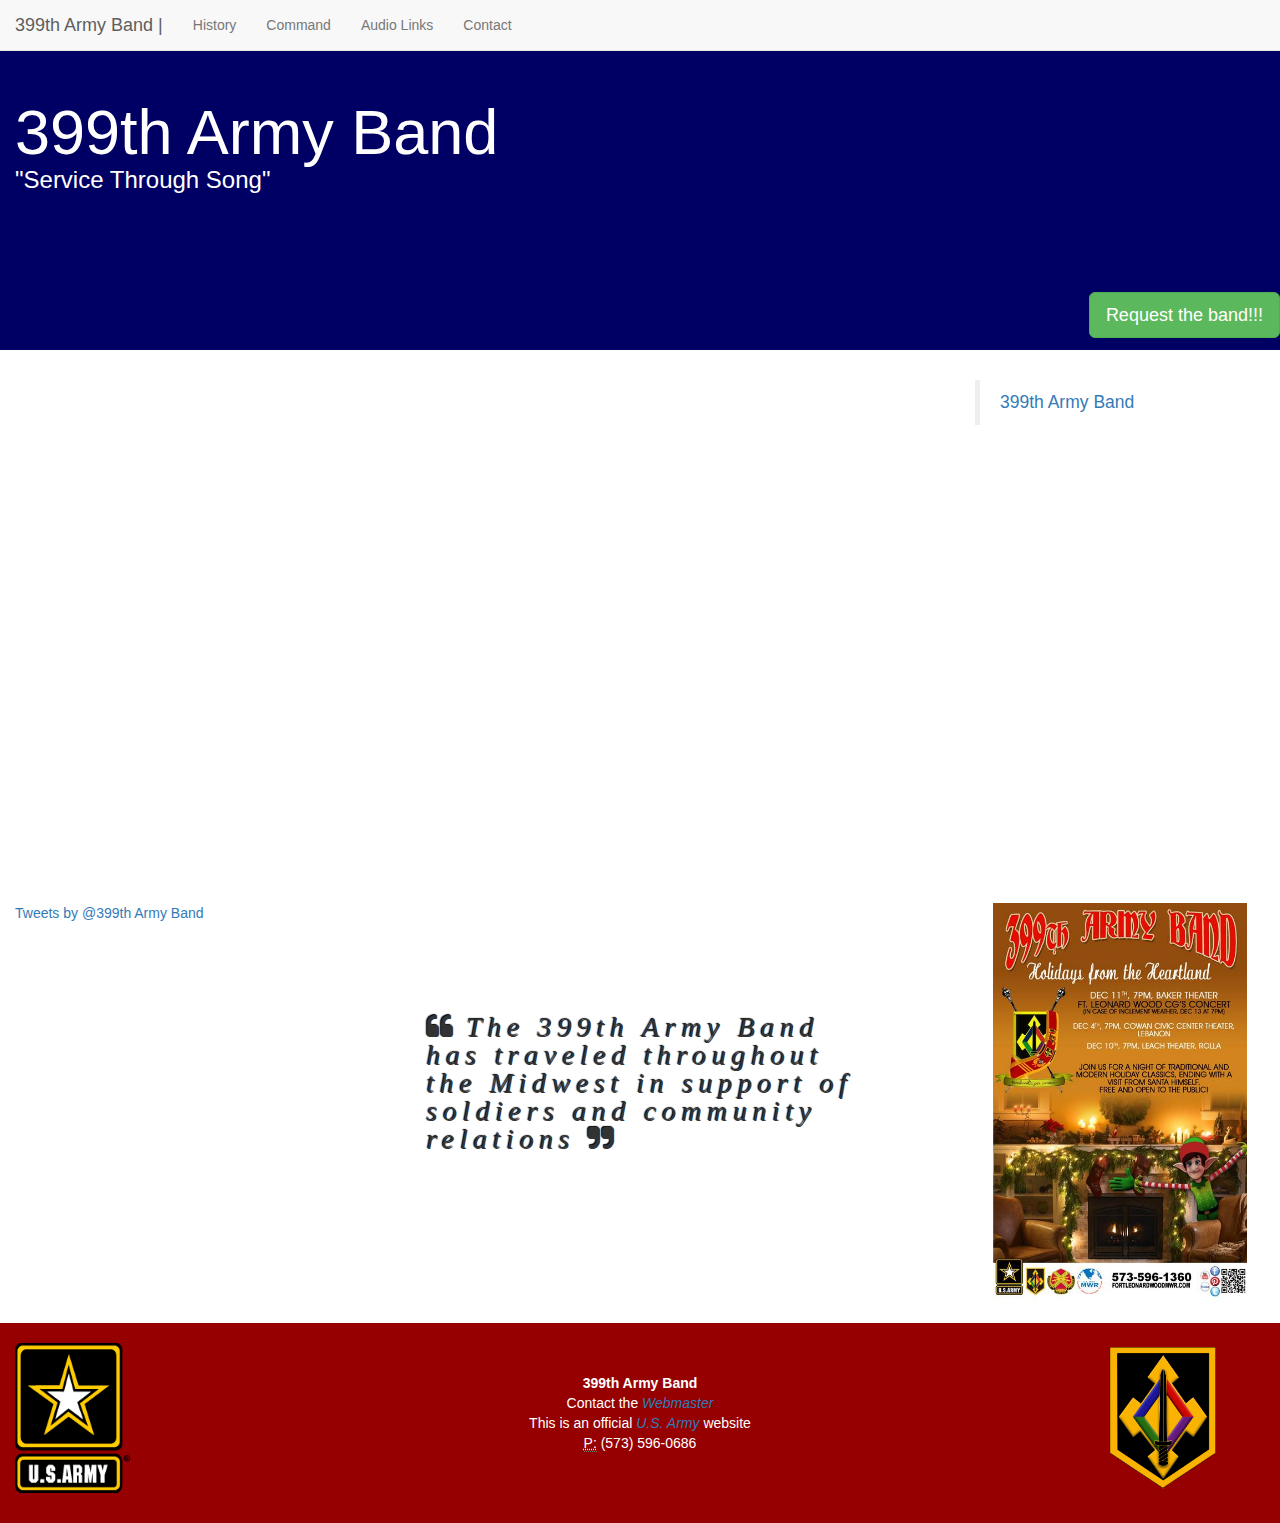
==== index.html @ 6346dfbb "BS399thAB" ====
<!DOCTYPE html>
<html lang="en">
  <head>
    <meta charset="utf-8">
    <meta http-equiv="X-UA-Compatible" content="IE=edge">
    <meta name="viewport" content="width=device-width, initial-scale=1">
    <!-- The above 3 meta tags *must* come first in the head; any other head content must come *after* these tags -->
    <title>Bootstrap 101 Template</title>
    <link href="style/normalize.css" type="text/css" rel="stylesheet">
    <!-- Bootstrap -->
    <link href="style/bootstrap.min.css" rel="stylesheet">
    <link type="text/css" rel="stylesheet" href="style/main.css">
    <link rel="stylesheet" href="https://maxcdn.bootstrapcdn.com/font-awesome/4.5.0/css/font-awesome.min.css">
    <!-- HTML5 shim and Respond.js for IE8 support of HTML5 elements and media queries -->
    <!-- WARNING: Respond.js doesn't work if you view the page via file:// -->
    <!--[if lt IE 9]>
      <script src="https://oss.maxcdn.com/html5shiv/3.7.2/html5shiv.min.js"></script>
      <script src="https://oss.maxcdn.com/respond/1.4.2/respond.min.js"></script>
    <![endif]-->
  </head>
  <body>
          <!-- social media plugins -->
<div id="fb-root"></div> <!-- facebook widget -->
    <script>(function(d, s, id) {
      var js, fjs = d.getElementsByTagName(s)[0];
      if (d.getElementById(id)) return;
      js = d.createElement(s); js.id = id;
      js.src = "//connect.facebook.net/en_US/sdk.js#xfbml=1&version=v2.5&appId=382782901921861";
      fjs.parentNode.insertBefore(js, fjs);
    }(document, 'script', 'facebook-jssdk'));</script>
    <script src="https://apis.google.com/js/platform.js"></script> <!-- youtube button -->
    <script>window.twttr = (function(d, s, id) {   //twitter widget
        var js, fjs = d.getElementsByTagName(s)[0],
            t = window.twttr || {};
          if (d.getElementById(id)) return t;
          js = d.createElement(s);
          js.id = id;
          js.src = "https://platform.twitter.com/widgets.js";
          fjs.parentNode.insertBefore(js, fjs);
          t._e = [];
          t.ready = function(f) {
            t._e.push(f);
          };
          return t;
        }(document, "script", "twitter-wjs"));</script>  
    <script type="text/javascript" href="script/main.js"></script> <!-- twiter button -->
      <script>!function(d,s,id){var js,fjs=d.getElementsByTagName(s)[0],p=/^http:/.test(d.location)?'http':'https';if(!d.getElementById(id)){js=d.createElement(s);js.id=id;js.src=p+'://platform.twitter.com/widgets.js';fjs.parentNode.insertBefore(js,fjs);}}(document, 'script', 'twitter-wjs');</script>
    <!-- end of the plug-ins -->
    <!-- navbar at the top of the page -->
    <nav class="navbar navbar-default navbar-fixed-top">
        <div class="container-fluid">
            <!-- brand and toggle get grouped together -->
            <div class="navbar-header">
                <button type="button" class="navbar-toggle collapsed" data-toggle="collapse" data-target="#collapseMenu" aria-expanded="false">
                    <span class="sr-only">Toggle Navagation</span>
                    <span class="icon-bar"></span>
                    <span class="icon-bar"></span>
                    <span class="icon-bar"></span>
                </button>
                <a class="navbar-brand" href="index.html">399th Army Band |</a>
            </div>
        <div class="collapse navbar-collapse" id="collapseMenu">
            <ul class="nav navbar-nav">
                <li><a href="contact.html">History<span class="sr-only">(current)</span></a></li>
                <li class="dropdown">
                <a href="contact.html" class="dropdown-toggle" data-toggle="dropdown" role="button" aria-haspopup="true" aria-expanded="false">Command<span class="carat"></span></a>
                    <ul class="dropdown-menu">
                        <li><a href="contact.html">Commander</a></li>
                        <li><a href="contact.html">1SG</a></li>
                    </ul>
                </li>
                <li><a href="contact.html">Audio Links</a></li>
                <li><a href="contact.html">Contact</a></li>
            </ul>   
        </div>
        </div>  
    </nav>
      
    <div class="jumbotron">
        <h1>399th Army Band</h1>
        <h3>"Service Through Song"</h3>
        <p><a class="btn btn-primary btn-success btn-lg pull-right" href="contact.html" role="button" id="jumboBtn">Request the band!!!</a></p>
    </div>
<!-- main content container -->
<div class="container-fluid">
    <div class="row">
        <!-- Embedded youtube video change the src="..." to update the video-->
        <div class="col-md-9"><div class="embed-responsive embed-responsive-16by9"> 
                <iframe class="embed-responsive-item" src="https://www.youtube.com/embed/o98TFDtMYoI" frameborder="0" allowfullscreen></iframe></div></div>
        <div class="col-md-3">
            <!-- facebook widget -->
        <div class="fb-page hidden-xs hidden-sm embed-responsive-item" data-href="https://www.facebook.com/399tharmyband" data-tabs="timeline, events" data-width="320" data-height="auto" data-small-header="false" data-adapt-container-width="true" data-hide-cover="false" data-show-facepile="false"><div class="fb-xfbml-parse-ignore"><blockquote cite="https://www.facebook.com/399tharmyband"><a href="https://www.facebook.com/399tharmyband">399th Army Band</a></blockquote></div></div>
        </div>
        <!-- centered row for social media icons for small devices -->
        <div class="row row-centered">
            <div class="col-sm-3 col-xs-3"></div>
            <div class="col-sm-2 col-xs-2">
            <div class="hidden-md hidden-lg"> <!-- facebook -->
                <a href="http://www.facebook.com/399tharmyband"><span class="fa fa-facebook-square fa-5x"></span></a></div></div>
            <div class="col-sm-2 col-xs-2">
            <div class="hidden-md hidden-lg"> <!-- youtube -->
                <div class="" data-channelid="UCaGsAfXak_LLbzg8EQId4_A" data-layout="default" data-count="hidden"><span class="fa fa-youtube-square  fa-5x" style="color:#e52d27;"></span></div></div></div>
            <div class="col-sm-2 col-xs-2">
            <div class="hidden-md hidden-lg">  <!-- twitter -->
             <a href="https://twitter.com/399armyband" data-show-count="false" data-size="large" data-dnt="true"><span class="fa fa-twitter fa-5x"></span></a></div></div>
            <div class="col-sm-3 col-xs-3"></div>
        </div>
    </div>
    <div class="row" style="height:400px;"> 
        <!-- twitter widget -->
         <div class="col-md-3 hidden-xs hidden-sm">
            <a class="twitter-timeline"; data-widget-id="600720083413962752" href="https://twitter.com/399armyband" width="320" height="400">
              Tweets by @399th Army Band
            </a>
        </div>
        <!-- mission statement -->
        <div class="col-md-1"></div>
        <div class="col-md-4 vcenter hidden-sm hidden-xs">
        <h4 class="fa fa-2x mission" style="font-style: italic;"><span class="fa fa-quote-left fa-1x fa-pull-left"></span>The 399th Army Band has traveled throughout the Midwest in support of soldiers and community relations <span class="fa fa-quote-right fa-1x"></span></h4>
        </div>
        <div class="col-md-1"></div>
        <!-- to change picture refer to main.css -->
         <div class="col-md-3 hidden-sm hidden-xs">
             <div class="left-col-img"></div>
        </div>
        <div class="col-sm-12 text-center hidden-lg hidden-md">
             <div class="left-col-img-small"></div>
        </div>   
    </div>
    </div>
     <!-- footer container -->
<div class="container-fluid">
    <div class="row">
      <footer>
          <div class="col-md-4 hidden-sm hidden-xs"><a href="http://www.army.mil"><img style="margin-top:20px;" width="115" height="150" src="images/army_brand.png"></a></div>
          <div class="col-md-4" style="text-align:center; margin-top:50px;">
              <strong>399th Army Band</strong><br>
                  Contact the <a href=""><em>Webmaster</em></a><br>
                  This is an official <a href="http://www.army.mil"><em>U.S. Army</em></a> website<br>
                  <abbr title="Phone">P:</abbr> (573) 596-0686</div>
          <div class="col-md-4 hidden-sm hidden-xs"><a href="http://www.wood.army.mil"><img style="margin-top:20px;margin-left:60%;" width="115" height="150" src="images/MSCoEFLW.png"></a></div>
    
    </footer>
    </div>  
</div>
    <!-- jQuery (necessary for Bootstrap's JavaScript plugins) -->
    <script src="script/jquery-1.11.3.min.js"></script>
    <!-- Include all compiled plugins (below), or include individual files as needed -->
    <script src="script/bootstrap.min.js"></script>
  </body>
</html>
---- style/main.css ----
body {
    padding-top: 50px;
    
}
.vcenter {
    padding: 100px 0;
    }
.jumbotron {
    background-color: rgb(0, 0,100);
    height: 300px;
    color: #fff;
}
.jumbotron h1, h3 {
    margin: 0 15px;
}
.jumbotron p {
    font-size: 16px;
    font-weight: 500;
}
#jumboBtn {
    position:sticky;
    margin-top: 98px;
}
.center-block {
  width: 100px;
  display: block;
  margin-left: 20px;
  margin-right: auto;
}

.left-col-img-small {  
    background: url(../images/christmas2015.jpg) no-repeat; /* copy a .png or .jpeg file in the images folder and then update the name here and left-col-img */
    background-position: center center;
    background-size:contain;
    height: 400px;
}
.left-col-img {  
    background: url(../images/christmas2015.jpg) no-repeat;
    background-position: center center;
    background-size: contain;
    width: 320;
    height: 400px;
}
.mission {
    text-shadow: -1px -1px 1px black;
    text-size: 1.2em;
    letter-spacing: .2em;
}
footer {
    margin-top: 20px;
    margin-bottom: -1000px;
    height: 200px;
    width: 100%;
    background-color:#960000;
    color: #fff;
}
/*
footer a {
    font-weight: 600;
    color: #F2CA2C;
    display: block;
}
.footerPic{
   
}
 colors 
2B2B2B - gray
rgb(18, 69,1) - green

*/
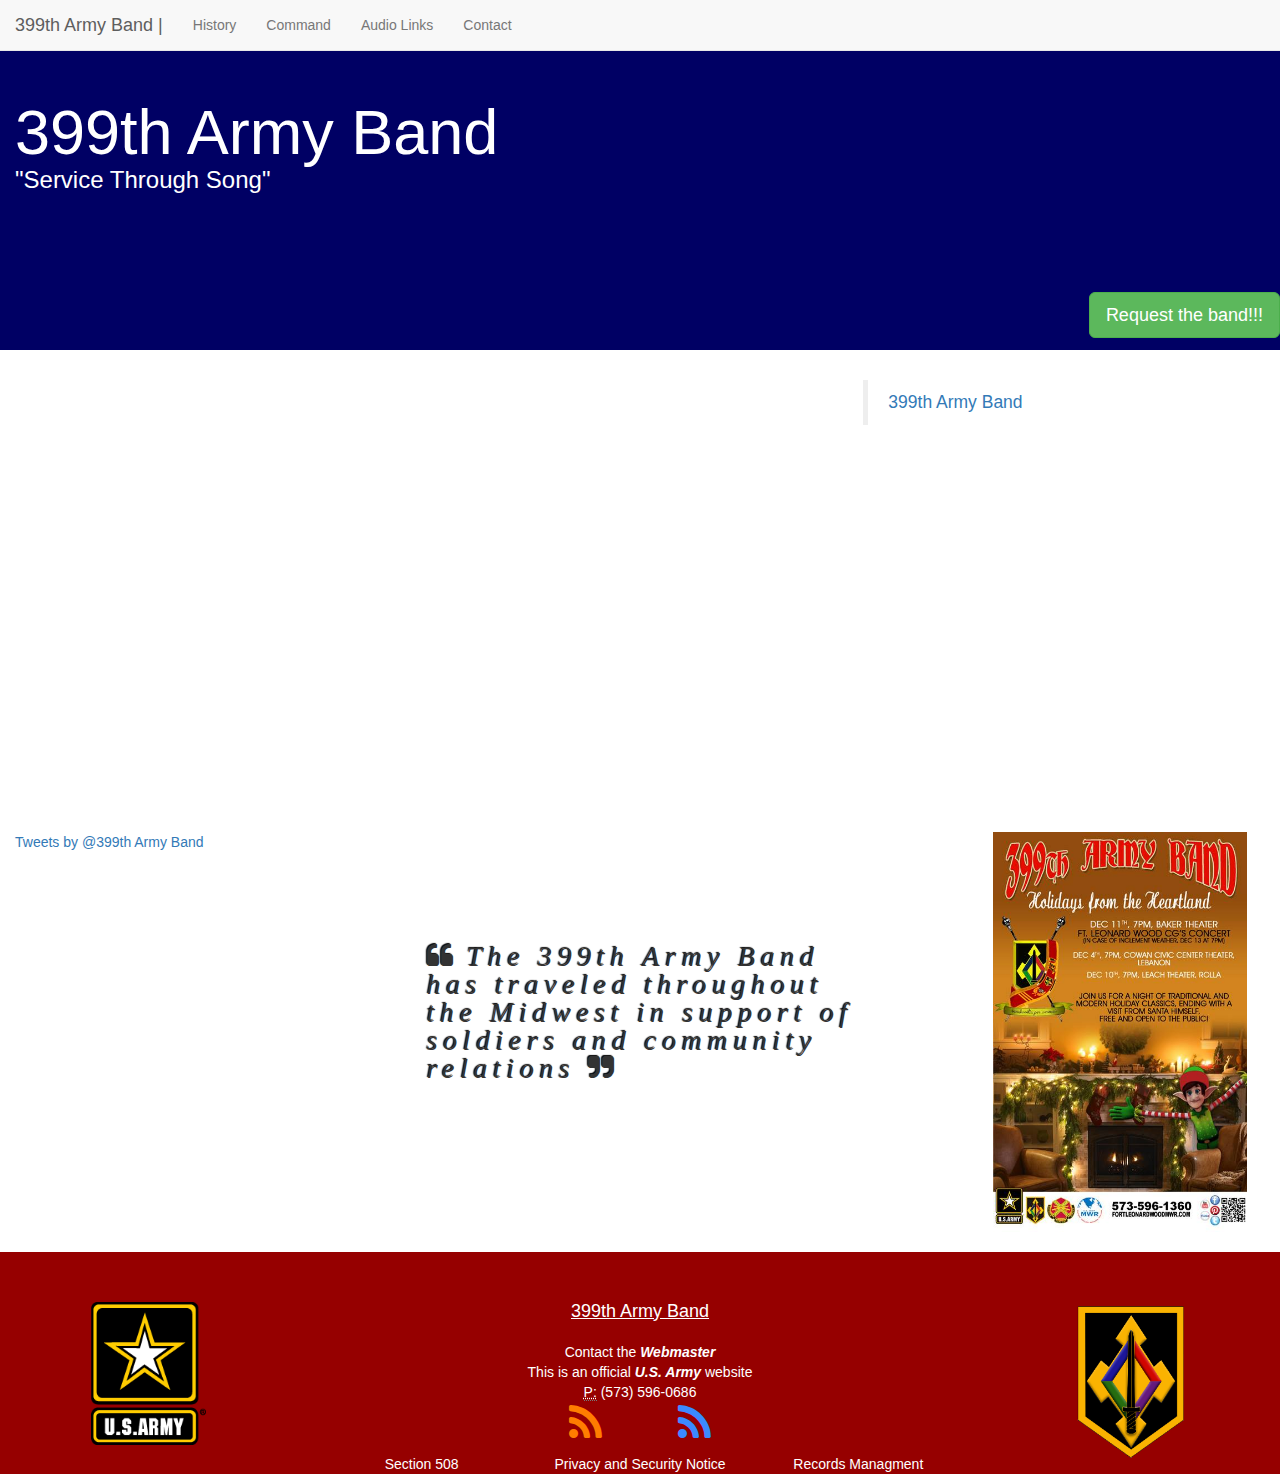
==== commit b5fce6a2: "Update to layout" ====
--- a/index.html
+++ b/index.html
@@ -44,37 +44,31 @@
           return t;
         }(document, "script", "twitter-wjs"));</script>  
     <script type="text/javascript" href="script/main.js"></script> <!-- twiter button -->
-      <script>!function(d,s,id){var js,fjs=d.getElementsByTagName(s)[0],p=/^http:/.test(d.location)?'http':'https';if(!d.getElementById(id)){js=d.createElement(s);js.id=id;js.src=p+'://platform.twitter.com/widgets.js';fjs.parentNode.insertBefore(js,fjs);}}(document, 'script', 'twitter-wjs');</script>
+    <script>!function(d,s,id){var js,fjs=d.getElementsByTagName(s)[0],p=/^http:/.test(d.location)?'http':'https';if(!d.getElementById(id)){js=d.createElement(s);js.id=id;js.src=p+'://platform.twitter.com/widgets.js';fjs.parentNode.insertBefore(js,fjs);}}(document, 'script', 'twitter-wjs');</script>
     <!-- end of the plug-ins -->
     <!-- navbar at the top of the page -->
     <nav class="navbar navbar-default navbar-fixed-top">
-        <div class="container-fluid">
-            <!-- brand and toggle get grouped together -->
-            <div class="navbar-header">
-                <button type="button" class="navbar-toggle collapsed" data-toggle="collapse" data-target="#collapseMenu" aria-expanded="false">
-                    <span class="sr-only">Toggle Navagation</span>
-                    <span class="icon-bar"></span>
-                    <span class="icon-bar"></span>
-                    <span class="icon-bar"></span>
-                </button>
+    <div class="container-fluid">
+        <!-- brand and toggle get grouped together -->
+        <div class="navbar-header">
+            <button type="button" class="navbar-toggle collapsed" data-toggle="collapse" data-target="#nav-bar" aria-expanded="false">
+                <span class="sr-only">Toggle Navagation</span>
+                <span class="icon-bar"></span>
+                <span class="icon-bar"></span>
+                <span class="icon-bar"></span>
+            </button>
                 <a class="navbar-brand" href="index.html">399th Army Band |</a>
-            </div>
-        <div class="collapse navbar-collapse" id="collapseMenu">
+        </div>
+        <div class="collapse navbar-collapse" id="nav-bar">
             <ul class="nav navbar-nav">
-                <li><a href="contact.html">History<span class="sr-only">(current)</span></a></li>
-                <li class="dropdown">
-                <a href="contact.html" class="dropdown-toggle" data-toggle="dropdown" role="button" aria-haspopup="true" aria-expanded="false">Command<span class="carat"></span></a>
-                    <ul class="dropdown-menu">
-                        <li><a href="contact.html">Commander</a></li>
-                        <li><a href="contact.html">1SG</a></li>
-                    </ul>
-                </li>
-                <li><a href="contact.html">Audio Links</a></li>
+                <li><a href="history.html">History<span class="sr-only">(current)</span></a></li>
+                <li><a href="command.html">Command</a></li>
+                <li><a href="audio.html">Audio Links</a></li>
                 <li><a href="contact.html">Contact</a></li>
             </ul>   
         </div>
-        </div>  
-    </nav>
+    </div>  
+</nav>
       
     <div class="jumbotron">
         <h1>399th Army Band</h1>
@@ -82,30 +76,30 @@
         <p><a class="btn btn-primary btn-success btn-lg pull-right" href="contact.html" role="button" id="jumboBtn">Request the band!!!</a></p>
     </div>
 <!-- main content container -->
-<div class="container-fluid">
-    <div class="row">
+<div class="container-fluid"><!-- social media containers  -->
+
         <!-- Embedded youtube video change the src="..." to update the video-->
-        <div class="col-md-9"><div class="embed-responsive embed-responsive-16by9"> 
+        <div class="col-md-8"><div class="embed-responsive embed-responsive-16by9"> 
                 <iframe class="embed-responsive-item" src="https://www.youtube.com/embed/o98TFDtMYoI" frameborder="0" allowfullscreen></iframe></div></div>
-        <div class="col-md-3">
+        <div class="col-md-3">                        <!-- youtube link goes ^^ here -->
             <!-- facebook widget -->
-        <div class="fb-page hidden-xs hidden-sm embed-responsive-item" data-href="https://www.facebook.com/399tharmyband" data-tabs="timeline, events" data-width="320" data-height="auto" data-small-header="false" data-adapt-container-width="true" data-hide-cover="false" data-show-facepile="false"><div class="fb-xfbml-parse-ignore"><blockquote cite="https://www.facebook.com/399tharmyband"><a href="https://www.facebook.com/399tharmyband">399th Army Band</a></blockquote></div></div>
-        </div>
+        <div class="fb-page hidden-xs hidden-sm" data-href="https://www.facebook.com/399tharmyband" data-tabs="timeline, events" data-width="320" data-height="auto" data-small-header="false" data-adapt-container-width="true" data-hide-cover="false" data-show-facepile="false"><div class="fb-xfbml-parse-ignore"><blockquote  cite="https://www.facebook.com/399tharmyband"><a href="https://www.facebook.com/399tharmyband">399th Army Band</a></blockquote></div></div>
+        </div><!-- end facebook widget -->
         <!-- centered row for social media icons for small devices -->
         <div class="row row-centered">
             <div class="col-sm-3 col-xs-3"></div>
             <div class="col-sm-2 col-xs-2">
             <div class="hidden-md hidden-lg"> <!-- facebook -->
                 <a href="http://www.facebook.com/399tharmyband"><span class="fa fa-facebook-square fa-5x"></span></a></div></div>
+            <!-- small social media icons -->
             <div class="col-sm-2 col-xs-2">
             <div class="hidden-md hidden-lg"> <!-- youtube -->
-                <div class="" data-channelid="UCaGsAfXak_LLbzg8EQId4_A" data-layout="default" data-count="hidden"><span class="fa fa-youtube-square  fa-5x" style="color:#e52d27;"></span></div></div></div>
+                <div class="" data-channelid="UCaGsAfXak_LLbzg8EQId4_A" data-layout="default" data-count="hidden"><span class="fa fa-youtube-square  fa-5x" style="color:#e52d27;"></span></div></div></div> <!-- small social media icons -->
             <div class="col-sm-2 col-xs-2">
             <div class="hidden-md hidden-lg">  <!-- twitter -->
              <a href="https://twitter.com/399armyband" data-show-count="false" data-size="large" data-dnt="true"><span class="fa fa-twitter fa-5x"></span></a></div></div>
             <div class="col-sm-3 col-xs-3"></div>
         </div>
-    </div>
     <div class="row" style="height:400px;"> 
         <!-- twitter widget -->
          <div class="col-md-3 hidden-xs hidden-sm">
@@ -127,25 +121,45 @@
              <div class="left-col-img-small"></div>
         </div>   
     </div>
+    </div><!-- end of the social media containers -->
+<!-- end of main content -->
+<!-- footer -->
+<div class="row" style="margin-top 20px;">
+  <div class="col-sm-12 col-lg-12 col-md-12 col-xs-12">
+    <footer>
+    <div class="row"> <!-- level 2 -->
+      <div class="col-lg-3 col-md-3 col-sm-3 col-xs-3" style="margin-top:50px;">
+        <!-- U.S. Army Str -->
+        <a href="http://www.army.mil"><img class="img-responsive" style="margin:0 auto;" width="115" height="150" alt="U.S. Army Star" src="images/army_brand.png"></a> 
+      </div>
+      <div class="col-lg-6 col-md-5 col-sm-6 col-xs-6 text-center" style="margin-top:50px;">
+      <h4 style="text-decoration:underline; padding:0; margin:0;">399th Army Band</h4><br>
+                  Contact the <a href=""><strong><em>Webmaster</em></strong></a><br>
+                  This is an official <a href="http://www.army.mil"><strong><em>U.S. Army</em></strong></a> website<br>
+                  <abbr title="Phone">P:</abbr> (573) 596-0686
+      <div class="row"><!-- level 3 feeds -->
+          <div class="col-sm-4"></div>
+      <div class="col-sm-2"><span class="fa fa-rss fa-3x" style="color:#FF7D00"></span></div>
+      <div class="col-sm-2"><span class="fa fa-rss fa-3x" style="color:#3B8AFF;"></span></div>
+          <div class="col-sm-4"></div>
+      </div>
+      <div class="row" style="margin-top:10px;"> <!-- level 4 links -->
+      <div class="col-sm-4"><a style="text-decortation:none; color:#fff" href="http://dodcio.defense.gov/DoDSection508/Std_Stmt.aspx">Section 508</a></div>
+      <div class="col-sm-4"><a style="text-decortation:none; color:#fff;" href="http://www.wood.army.mil/warninginformation.htm">Privacy and Security Notice</a></div>
+      <div class="col-sm-4"><a style="text-decortation:none; color:#fff;\" href="https://www.rmda.army.mil/">Records Managment</a></div>
+        </div></div>
+      <div class="col-lg-3 col-md-3 col-sm-3 col-xs-3 text-center" style="margin-top:50px;">
+        <!-- MSCoE patch -->
+        <a href="http://www.wood.army.mil"><img class="img-responsive" style="margin:0 auto;" width="115" height="150" alt="Manuever Support Center of Excellence" src="images/MSCoEFLW.png"></a>
+      </div>
     </div>
-     <!-- footer container -->
-<div class="container-fluid">
-    <div class="row">
-      <footer>
-          <div class="col-md-4 hidden-sm hidden-xs"><a href="http://www.army.mil"><img style="margin-top:20px;" width="115" height="150" src="images/army_brand.png"></a></div>
-          <div class="col-md-4" style="text-align:center; margin-top:50px;">
-              <strong>399th Army Band</strong><br>
-                  Contact the <a href=""><em>Webmaster</em></a><br>
-                  This is an official <a href="http://www.army.mil"><em>U.S. Army</em></a> website<br>
-                  <abbr title="Phone">P:</abbr> (573) 596-0686</div>
-          <div class="col-md-4 hidden-sm hidden-xs"><a href="http://www.wood.army.mil"><img style="margin-top:20px;margin-left:60%;" width="115" height="150" src="images/MSCoEFLW.png"></a></div>
-    
-    </footer>
-    </div>  
-</div>
+    </div>
+   </footer>
+</div> 
+<!-- end of  the footer container -->
     <!-- jQuery (necessary for Bootstrap's JavaScript plugins) -->
     <script src="script/jquery-1.11.3.min.js"></script>
     <!-- Include all compiled plugins (below), or include individual files as needed -->
     <script src="script/bootstrap.min.js"></script>
   </body>
-</html>+</html>
--- a/style/main.css
+++ b/style/main.css
@@ -17,10 +17,14 @@
     font-size: 16px;
     font-weight: 500;
 }
+#contactCarousel img {
+    height=300px;
+}
 #jumboBtn {
     position:sticky;
     margin-top: 98px;
 }
+
 .center-block {
   width: 100px;
   display: block;
@@ -36,6 +40,7 @@
 }
 .left-col-img {  
     background: url(../images/christmas2015.jpg) no-repeat;
+    margin: 0 auto;
     background-position: center center;
     background-size: contain;
     width: 320;
@@ -48,21 +53,35 @@
 }
 footer {
     margin-top: 20px;
-    margin-bottom: -1000px;
-    height: 200px;
-    width: 100%;
+    height: auto;
+    width: auto;
     background-color:#960000;
     color: #fff;
 }
+footer a {
+    color:#fff;
+}
+.band-pic {
+    height: 400px;
+    width: 640;
+    margin-top: 20px;
+    background-image: url(../images/bandPic.jpg);
+    background-size: contain;
+    background-repeat: no-repeat;
+    
+}
+.his-main h2 {
+    font-size: 40px;
+}
+.his-main h4 {
+    font-size: 28px;
+    font-weight: 400;
+}
+.small-device-contact {
+    font-size: 1.2em;
+    text-align-last: center;
+}
 /*
-footer a {
-    font-weight: 600;
-    color: #F2CA2C;
-    display: block;
-}
-.footerPic{
-   
-}
  colors 
 2B2B2B - gray
 rgb(18, 69,1) - green
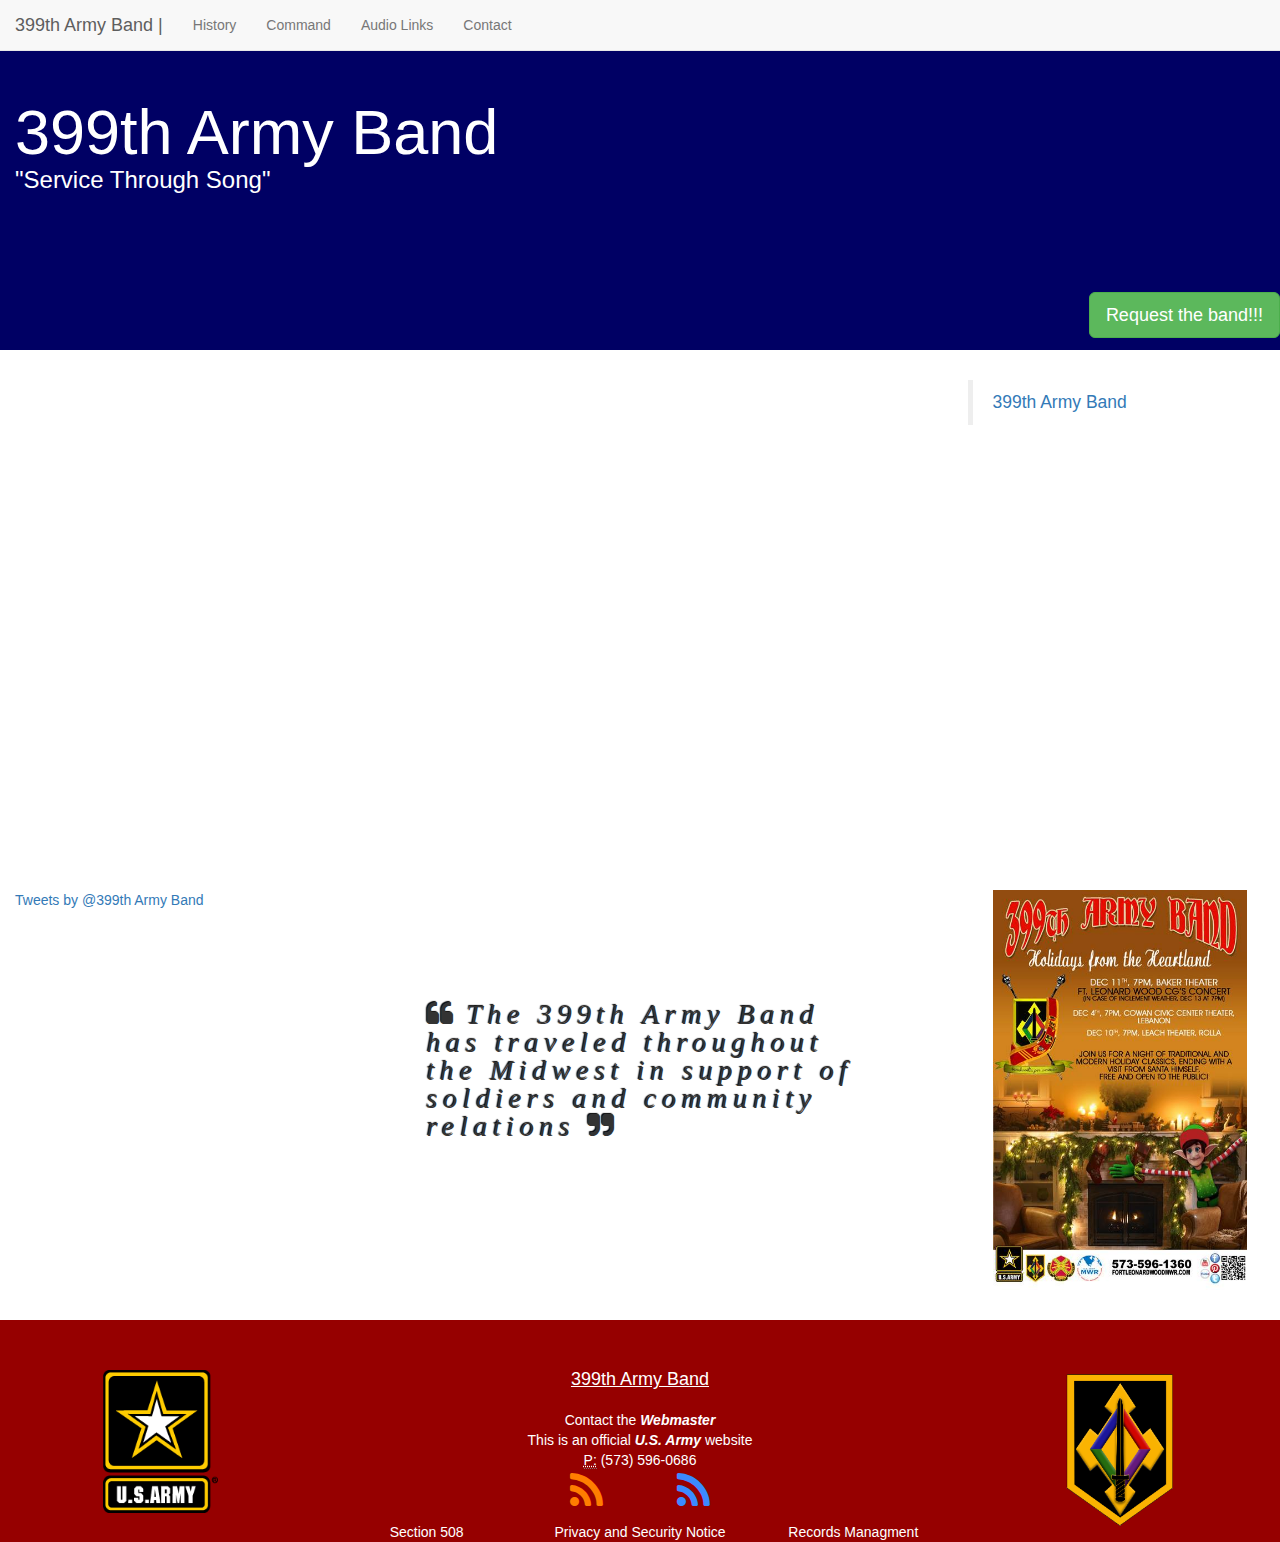
==== commit 2686174b: "Added audio player" ====
--- a/index.html
+++ b/index.html
@@ -79,7 +79,7 @@
 <div class="container-fluid"><!-- social media containers  -->
 
         <!-- Embedded youtube video change the src="..." to update the video-->
-        <div class="col-md-8"><div class="embed-responsive embed-responsive-16by9"> 
+        <div class="col-md-9"><div class="embed-responsive embed-responsive-16by9"> 
                 <iframe class="embed-responsive-item" src="https://www.youtube.com/embed/o98TFDtMYoI" frameborder="0" allowfullscreen></iframe></div></div>
         <div class="col-md-3">                        <!-- youtube link goes ^^ here -->
             <!-- facebook widget -->
@@ -124,10 +124,9 @@
     </div><!-- end of the social media containers -->
 <!-- end of main content -->
 <!-- footer -->
-<div class="row" style="margin-top 20px;">
-  <div class="col-sm-12 col-lg-12 col-md-12 col-xs-12">
+<div style="margin-top:30px;">
     <footer>
-    <div class="row"> <!-- level 2 -->
+    <div class="row" style="margin:0;"> <!-- level 2 -->
       <div class="col-lg-3 col-md-3 col-sm-3 col-xs-3" style="margin-top:50px;">
         <!-- U.S. Army Str -->
         <a href="http://www.army.mil"><img class="img-responsive" style="margin:0 auto;" width="115" height="150" alt="U.S. Army Star" src="images/army_brand.png"></a> 
@@ -153,10 +152,9 @@
         <a href="http://www.wood.army.mil"><img class="img-responsive" style="margin:0 auto;" width="115" height="150" alt="Manuever Support Center of Excellence" src="images/MSCoEFLW.png"></a>
       </div>
     </div>
-    </div>
    </footer>
 </div> 
-<!-- end of  the footer container -->
+<!-- end of  the footer -->
     <!-- jQuery (necessary for Bootstrap's JavaScript plugins) -->
     <script src="script/jquery-1.11.3.min.js"></script>
     <!-- Include all compiled plugins (below), or include individual files as needed -->
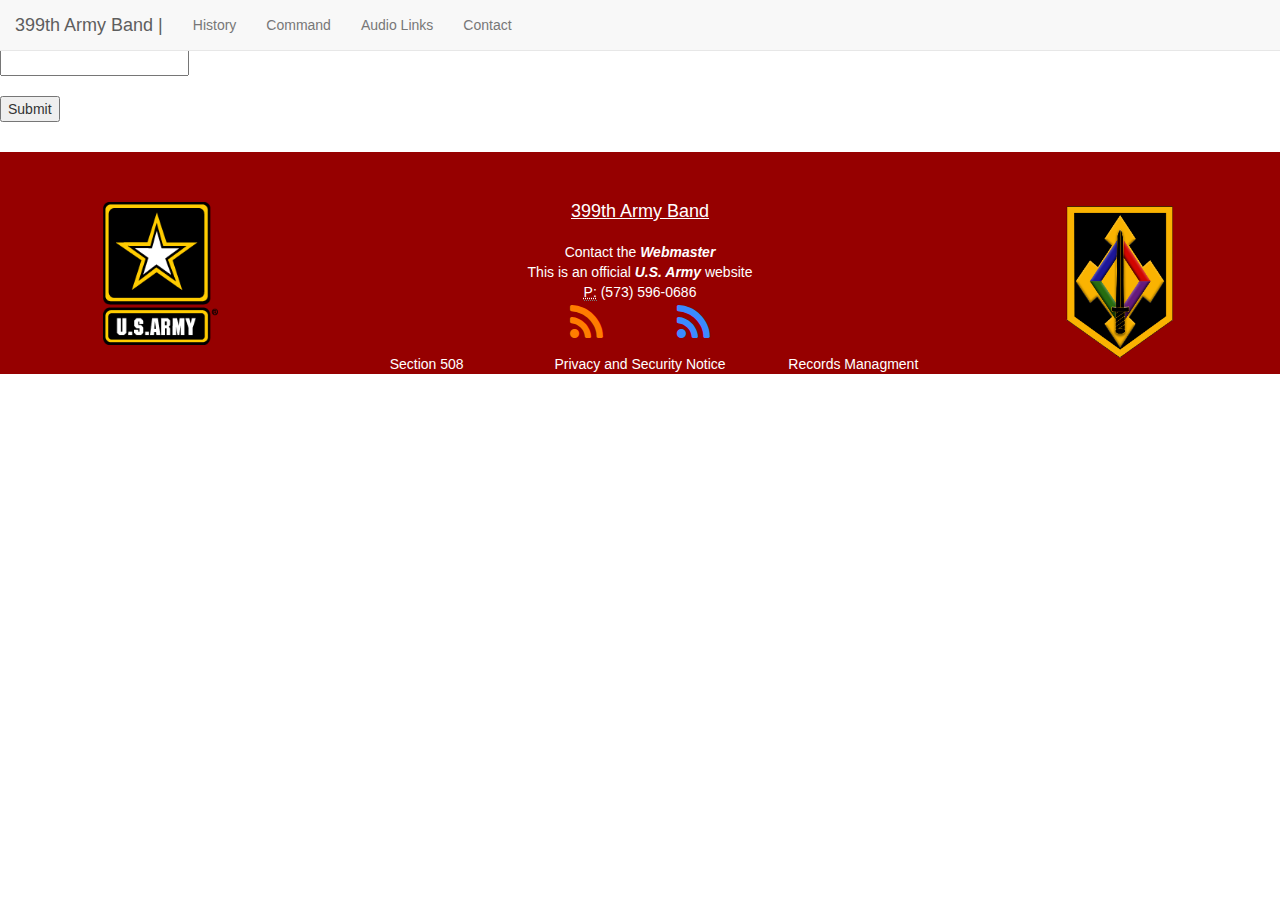
==== commit f95759ea: "V 2.0" ====
--- a/index.html
+++ b/index.html
@@ -5,7 +5,10 @@
     <meta http-equiv="X-UA-Compatible" content="IE=edge">
     <meta name="viewport" content="width=device-width, initial-scale=1">
     <!-- The above 3 meta tags *must* come first in the head; any other head content must come *after* these tags -->
-    <title>Bootstrap 101 Template</title>
+      <!-- SEO meta Tag -->
+    <title>399th | Home</title>
+    <meta name="description" content="This is the official website of the 399th Army Band">
+    <meta name="keywords" content="399th, Army, Band, Fort, Leonard, Wood, Missouri, MO, Music, Ceremony, Rock, Rough, Riders, Brass, quintet, Jazz, Combo, histor, contact, the, command, home">
     <link href="style/normalize.css" type="text/css" rel="stylesheet">
     <!-- Bootstrap -->
     <link href="style/bootstrap.min.css" rel="stylesheet">
@@ -17,35 +20,20 @@
       <script src="https://oss.maxcdn.com/html5shiv/3.7.2/html5shiv.min.js"></script>
       <script src="https://oss.maxcdn.com/respond/1.4.2/respond.min.js"></script>
     <![endif]-->
+      <script >
+      $(function () {
+  $('#emailLink').on('click', function (event) {
+    alert("Huh");
+    var email = 'timothy.e.kresse.mil@mail.mil';
+    var subject = 'Circle Around';
+    var emailBody = 'Some blah';
+    window.location = 'mailto:' + email + '?subject=' + subject + '&body=' +   emailBody;
+  });
+});
+      
+      </script>
   </head>
   <body>
-          <!-- social media plugins -->
-<div id="fb-root"></div> <!-- facebook widget -->
-    <script>(function(d, s, id) {
-      var js, fjs = d.getElementsByTagName(s)[0];
-      if (d.getElementById(id)) return;
-      js = d.createElement(s); js.id = id;
-      js.src = "//connect.facebook.net/en_US/sdk.js#xfbml=1&version=v2.5&appId=382782901921861";
-      fjs.parentNode.insertBefore(js, fjs);
-    }(document, 'script', 'facebook-jssdk'));</script>
-    <script src="https://apis.google.com/js/platform.js"></script> <!-- youtube button -->
-    <script>window.twttr = (function(d, s, id) {   //twitter widget
-        var js, fjs = d.getElementsByTagName(s)[0],
-            t = window.twttr || {};
-          if (d.getElementById(id)) return t;
-          js = d.createElement(s);
-          js.id = id;
-          js.src = "https://platform.twitter.com/widgets.js";
-          fjs.parentNode.insertBefore(js, fjs);
-          t._e = [];
-          t.ready = function(f) {
-            t._e.push(f);
-          };
-          return t;
-        }(document, "script", "twitter-wjs"));</script>  
-    <script type="text/javascript" href="script/main.js"></script> <!-- twiter button -->
-    <script>!function(d,s,id){var js,fjs=d.getElementsByTagName(s)[0],p=/^http:/.test(d.location)?'http':'https';if(!d.getElementById(id)){js=d.createElement(s);js.id=id;js.src=p+'://platform.twitter.com/widgets.js';fjs.parentNode.insertBefore(js,fjs);}}(document, 'script', 'twitter-wjs');</script>
-    <!-- end of the plug-ins -->
     <!-- navbar at the top of the page -->
     <nav class="navbar navbar-default navbar-fixed-top">
     <div class="container-fluid">
@@ -57,7 +45,7 @@
                 <span class="icon-bar"></span>
                 <span class="icon-bar"></span>
             </button>
-                <a class="navbar-brand" href="index.html">399th Army Band |</a>
+                <a class="navbar-brand" href="399th_home.html">399th Army Band |</a>
         </div>
         <div class="collapse navbar-collapse" id="nav-bar">
             <ul class="nav navbar-nav">
@@ -70,66 +58,23 @@
     </div>  
 </nav>
       
-    <div class="jumbotron">
-        <h1>399th Army Band</h1>
-        <h3>"Service Through Song"</h3>
-        <p><a class="btn btn-primary btn-success btn-lg pull-right" href="contact.html" role="button" id="jumboBtn">Request the band!!!</a></p>
-    </div>
-<!-- main content container -->
-<div class="container-fluid"><!-- social media containers  -->
-
-        <!-- Embedded youtube video change the src="..." to update the video-->
-        <div class="col-md-9"><div class="embed-responsive embed-responsive-16by9"> 
-                <iframe class="embed-responsive-item" src="https://www.youtube.com/embed/o98TFDtMYoI" frameborder="0" allowfullscreen></iframe></div></div>
-        <div class="col-md-3">                        <!-- youtube link goes ^^ here -->
-            <!-- facebook widget -->
-        <div class="fb-page hidden-xs hidden-sm" data-href="https://www.facebook.com/399tharmyband" data-tabs="timeline, events" data-width="320" data-height="auto" data-small-header="false" data-adapt-container-width="true" data-hide-cover="false" data-show-facepile="false"><div class="fb-xfbml-parse-ignore"><blockquote  cite="https://www.facebook.com/399tharmyband"><a href="https://www.facebook.com/399tharmyband">399th Army Band</a></blockquote></div></div>
-        </div><!-- end facebook widget -->
-        <!-- centered row for social media icons for small devices -->
-        <div class="row row-centered">
-            <div class="col-sm-3 col-xs-3"></div>
-            <div class="col-sm-2 col-xs-2">
-            <div class="hidden-md hidden-lg"> <!-- facebook -->
-                <a href="http://www.facebook.com/399tharmyband"><span class="fa fa-facebook-square fa-5x"></span></a></div></div>
-            <!-- small social media icons -->
-            <div class="col-sm-2 col-xs-2">
-            <div class="hidden-md hidden-lg"> <!-- youtube -->
-                <div class="" data-channelid="UCaGsAfXak_LLbzg8EQId4_A" data-layout="default" data-count="hidden"><span class="fa fa-youtube-square  fa-5x" style="color:#e52d27;"></span></div></div></div> <!-- small social media icons -->
-            <div class="col-sm-2 col-xs-2">
-            <div class="hidden-md hidden-lg">  <!-- twitter -->
-             <a href="https://twitter.com/399armyband" data-show-count="false" data-size="large" data-dnt="true"><span class="fa fa-twitter fa-5x"></span></a></div></div>
-            <div class="col-sm-3 col-xs-3"></div>
-        </div>
-    <div class="row" style="height:400px;"> 
-        <!-- twitter widget -->
-         <div class="col-md-3 hidden-xs hidden-sm">
-            <a class="twitter-timeline"; data-widget-id="600720083413962752" href="https://twitter.com/399armyband" width="320" height="400">
-              Tweets by @399th Army Band
-            </a>
-        </div>
-        <!-- mission statement -->
-        <div class="col-md-1"></div>
-        <div class="col-md-4 vcenter hidden-sm hidden-xs">
-        <h4 class="fa fa-2x mission" style="font-style: italic;"><span class="fa fa-quote-left fa-1x fa-pull-left"></span>The 399th Army Band has traveled throughout the Midwest in support of soldiers and community relations <span class="fa fa-quote-right fa-1x"></span></h4>
-        </div>
-        <div class="col-md-1"></div>
-        <!-- to change picture refer to main.css -->
-         <div class="col-md-3 hidden-sm hidden-xs">
-             <div class="left-col-img"></div>
-        </div>
-        <div class="col-sm-12 text-center hidden-lg hidden-md">
-             <div class="left-col-img-small"></div>
-        </div>   
-    </div>
-    </div><!-- end of the social media containers -->
-<!-- end of main content -->
+ <form action="mailto:stoddardj@ufl.edu"
+       method="post"
+       enctype="text/plain">
+     
+     <input type="text" name="lastname"><br><br>
+    <input type="submit" value="Submit">
+    
+</form>
+      
+      
 <!-- footer -->
 <div style="margin-top:30px;">
     <footer>
     <div class="row" style="margin:0;"> <!-- level 2 -->
       <div class="col-lg-3 col-md-3 col-sm-3 col-xs-3" style="margin-top:50px;">
         <!-- U.S. Army Str -->
-        <a href="http://www.army.mil"><img class="img-responsive" style="margin:0 auto;" width="115" height="150" alt="U.S. Army Star" src="images/army_brand.png"></a> 
+        <a href="http://www.army.mil"><img class="img-responsive" style="margin:0 auto;" title="U.S.Army" target="_blank" width="115" height="150" alt="U.S. Army Star" src="images/army_brand.png"></a> 
       </div>
       <div class="col-lg-6 col-md-5 col-sm-6 col-xs-6 text-center" style="margin-top:50px;">
       <h4 style="text-decoration:underline; padding:0; margin:0;">399th Army Band</h4><br>
@@ -138,8 +83,8 @@
                   <abbr title="Phone">P:</abbr> (573) 596-0686
       <div class="row"><!-- level 3 feeds -->
           <div class="col-sm-4"></div>
-      <div class="col-sm-2"><span class="fa fa-rss fa-3x" style="color:#FF7D00"></span></div>
-      <div class="col-sm-2"><span class="fa fa-rss fa-3x" style="color:#3B8AFF;"></span></div>
+      <div class="col-sm-2"><a href="http://www.army.mil/rss/" target="_blank" title="Rss"><span class="fa fa-rss fa-3x" style="color:#FF7D00"></span></a></div>
+      <div class="col-sm-2"><a href="http://www.army.mil/rss/podcasts/" target="_blank" title="Podcast"><span class="fa fa-rss fa-3x" style="color:#3B8AFF;"></span></a></div>
           <div class="col-sm-4"></div>
       </div>
       <div class="row" style="margin-top:10px;"> <!-- level 4 links -->
@@ -149,7 +94,7 @@
         </div></div>
       <div class="col-lg-3 col-md-3 col-sm-3 col-xs-3 text-center" style="margin-top:50px;">
         <!-- MSCoE patch -->
-        <a href="http://www.wood.army.mil"><img class="img-responsive" style="margin:0 auto;" width="115" height="150" alt="Manuever Support Center of Excellence" src="images/MSCoEFLW.png"></a>
+        <a href="http://www.wood.army.mil"><img class="img-responsive" title="Fort Leonard Wood, MO" target="_blank" style="margin:0 auto;" width="115" height="150" alt="Manuever Support Center of Excellence" src="images/MSCoEFLW.png"></a>
       </div>
     </div>
    </footer>
--- a/style/main.css
+++ b/style/main.css
@@ -23,6 +23,7 @@
 #jumboBtn {
     position:sticky;
     margin-top: 98px;
+    
 }
 
 .center-block {
@@ -33,17 +34,17 @@
 }
 
 .left-col-img-small {  
-    background: url(../images/christmas2015.jpg) no-repeat; /* copy a .png or .jpeg file in the images folder and then update the name here and left-col-img */
+    background: url(../images/christmas2015.jpg) no-repeat;  /* This is for the current concert flyer. Copy a .png or .jpeg file in the images folder and then update the name here  */
     background-position: center center;
     background-size:contain;
     height: 400px;
 }
 .left-col-img {  
-    background: url(../images/christmas2015.jpg) no-repeat;
+    background: url(../images/christmas2015.jpg) no-repeat; /* This is for the current concert flyer. Copy a .png or .jpeg file in the images folder and then update the name here  */
     margin: 0 auto;
     background-position: center center;
     background-size: contain;
-    width: 320;
+    
     height: 400px;
 }
 .mission {
@@ -73,13 +74,49 @@
 .his-main h2 {
     font-size: 40px;
 }
-.his-main h4 {
-    font-size: 28px;
-    font-weight: 400;
+.his-main {
+    font-family: 'Merriweather', serif; 
+    font-size: 1.6em;
 }
 .small-device-contact {
     font-size: 1.2em;
     text-align-last: center;
+}
+.contact-modal-paragraph{
+    font-size: 1.2em;
+}
+.contact-modal-header {
+    font-size: 1.4em;
+}
+.ceremonial-music {
+    font-family: 'Merriweather', serif; 
+    font-size: 1.2em;   
+}
+.btn-ceremonial {
+    background-color: white;
+    border: none;
+    height: 200px;
+}
+.btn-ceremonial:hover {
+    box-shadow: 0 12px 16px 0 rgba(0,0,0,0.24), 0 17px 50px 0 rgba(0,0,0,0.19);
+    width:100%;
+    border-radius: 10px;
+    background-color: #2B2B2B;
+    color: aliceblue;
+}
+.btn-ceremonial h4 {
+    font-size: 1.4em;
+}
+.btn-contact {
+    background-color: white;
+    border: none;
+
+}
+.btn-contact:hover {
+    box-shadow: 0 12px 16px 0 rgba(0,0,0,0.24), 0 17px 50px 0 rgba(0,0,0,0.19);
+    border-radius: 10px;
+    background-color: #2B2B2B;
+    color: aliceblue;
 }
 /*
  colors 
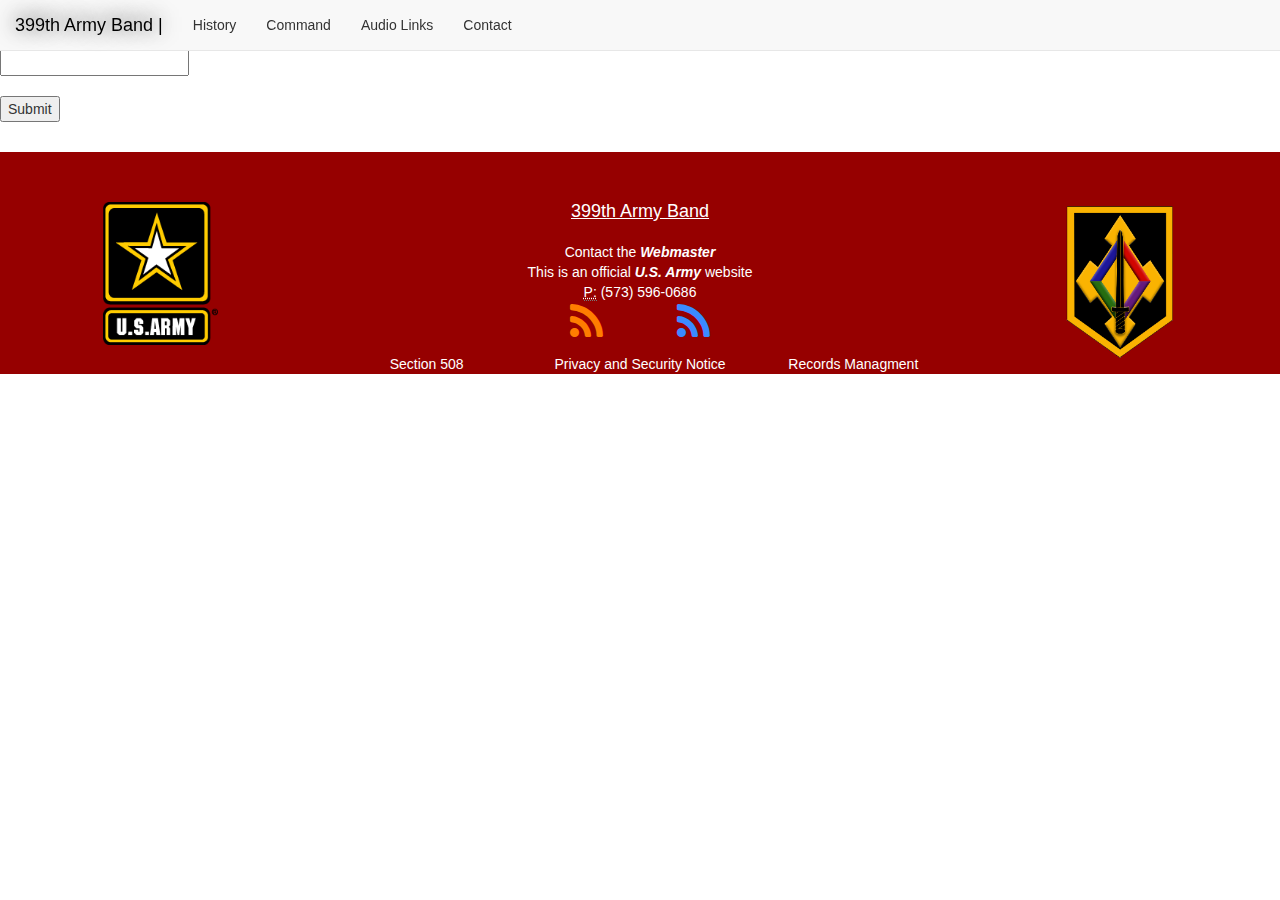
==== commit 05079ebc: "V4.01" ====
--- a/index.html
+++ b/index.html
@@ -12,8 +12,9 @@
     <link href="style/normalize.css" type="text/css" rel="stylesheet">
     <!-- Bootstrap -->
     <link href="style/bootstrap.min.css" rel="stylesheet">
+    <link rel="stylesheet" href="font-awesome-4.5.0/css/font-awesome.min.css">
     <link type="text/css" rel="stylesheet" href="style/main.css">
-    <link rel="stylesheet" href="https://maxcdn.bootstrapcdn.com/font-awesome/4.5.0/css/font-awesome.min.css">
+    
     <!-- HTML5 shim and Respond.js for IE8 support of HTML5 elements and media queries -->
     <!-- WARNING: Respond.js doesn't work if you view the page via file:// -->
     <!--[if lt IE 9]>
--- a/style/main.css
+++ b/style/main.css
@@ -1,14 +1,49 @@
 body {
     padding-top: 50px;
+}
+.mainNav{
+    background-color: #FFE132;
+    border-color: #FFE132;
+    font-weight: 500;
+}
+.navbar-default .navbar-nav>li>a{
+    color:#333;
+}
+.navbar-default .navbar-brand {
+  color:#333;  
+}
+.navbar-default .navbar-nav>.active>a, .navbar-default .navbar-nav>.active>a:focus, .navbar-default .navbar-nav>.active>a:hover {
+    background-color: rgb(0, 0, 100);
+    color: floralwhite;
+}
+.navbar-default .navbar-nav>li>a:hover {
+    color: black;
+    text-shadow: -2px -2px 15px #2B2B2B;    
+}
+.navbar-default .navbar-brand:hover {
+    color: black;
+    text-shadow: -2px -2px 20px #2B2B2B;
     
 }
+.navbar-default .navbar-toggle {
+    border: none;
+}
+.navbar-default .navbar-collapse, .navbar-default .navbar-form {
+    border-color: #960000;
+}
+.navbar-default .navbar-toggle:focus, .navbar-default .navbar-toggle:hover {
+    background-color: rgb(0,0,100);
+}
+
 .vcenter {
     padding: 100px 0;
     }
+
 .jumbotron {
     background-color: rgb(0, 0,100);
     height: 300px;
     color: #fff;
+    font-family: Arial, Helvetica, sans-serif;
 }
 .jumbotron h1, h3 {
     margin: 0 15px;
@@ -25,7 +60,6 @@
     margin-top: 98px;
     
 }
-
 .center-block {
   width: 100px;
   display: block;
@@ -34,13 +68,13 @@
 }
 
 .left-col-img-small {  
-    background: url(../images/christmas2015.jpg) no-repeat;  /* This is for the current concert flyer. Copy a .png or .jpeg file in the images folder and then update the name here  */
+    background: url(../images/music_in_the_park.gif) no-repeat;  /* This is for the current concert flyer. Copy a .png or .jpeg file in the images folder and then update the name here  */
     background-position: center center;
     background-size:contain;
     height: 400px;
 }
 .left-col-img {  
-    background: url(../images/christmas2015.jpg) no-repeat; /* This is for the current concert flyer. Copy a .png or .jpeg file in the images folder and then update the name here  */
+    background: url(../images/music_in_the_park.gif) no-repeat; /* This is for the current concert flyer. Copy a .png or .jpeg file in the images folder and then update the name here  */
     margin: 0 auto;
     background-position: center center;
     background-size: contain;
@@ -66,7 +100,7 @@
     height: 400px;
     width: 640;
     margin-top: 20px;
-    background-image: url(../images/bandPic.jpg);
+    background-image: url(../images/399th_band.jpg);/*change picture on history.html*/
     background-size: contain;
     background-repeat: no-repeat;
     
@@ -95,32 +129,45 @@
 .btn-ceremonial {
     background-color: white;
     border: none;
-    height: 200px;
+    height: 180px;
+    margin: 20px 0;
+    box-shadow: 0 1px 3px rgba(0,0,0,0.12), 0 1px 2px rgba(0,0,0,0.24);
+    width: 100%;
+    border-radius: 10px;
+    transition: all 0.3s;
 }
 .btn-ceremonial:hover {
-    box-shadow: 0 12px 16px 0 rgba(0,0,0,0.24), 0 17px 50px 0 rgba(0,0,0,0.19);
-    width:100%;
-    border-radius: 10px;
-    background-color: #2B2B2B;
-    color: aliceblue;
+    box-shadow: 0 10px 20px rgba(0,0,0,0.19), 0 6px 6px rgba(0,0,0,0.23);
+
 }
 .btn-ceremonial h4 {
     font-size: 1.4em;
 }
 .btn-contact {
-    background-color: white;
+   background-color: white;
     border: none;
+    box-shadow: 0 1px 3px rgba(0,0,0,0.12), 0 1px 2px rgba(0,0,0,0.24);
+    height: 150px;
+    width: 100%;
+    border-radius: 10px;
+    transition: all 0.3s;
 
 }
 .btn-contact:hover {
-    box-shadow: 0 12px 16px 0 rgba(0,0,0,0.24), 0 17px 50px 0 rgba(0,0,0,0.19);
-    border-radius: 10px;
-    background-color: #2B2B2B;
-    color: aliceblue;
+    box-shadow: 0 10px 20px rgba(0,0,0,0.19), 0 6px 6px rgba(0,0,0,0.23);
 }
-/*
- colors 
-2B2B2B - gray
-rgb(18, 69,1) - green
+.btn-command {
+    background-color: white;
+    padding: 0;
+    border: none;
+    box-shadow: 0 1px 3px rgba(0,0,0,0.12), 0 1px 2px rgba(0,0,0,0.24);
+    border-radius: 5px;
+    transition: all 0.3s;
+}
+.btn-command:hover {
+    box-shadow: 0 10px 20px rgba(0,0,0,0.19), 0 6px 6px rgba(0,0,0,0.23);
+}
+.btn-command:active {
+    border:none;
+}
 
-*/